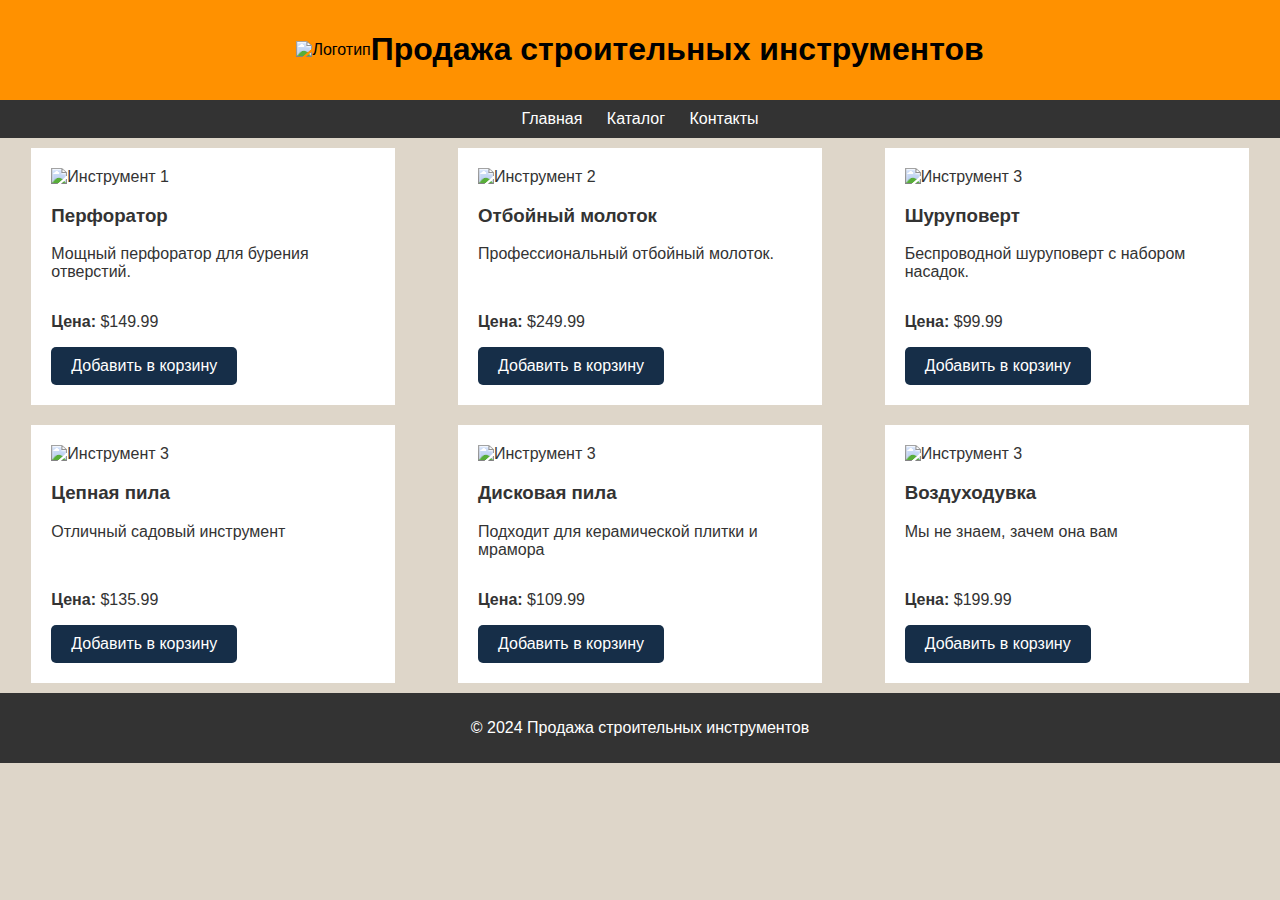
==== index.html @ 6e400d3d "Обновление для мобильных устройств 1" ====
<!DOCTYPE html>
<!-- saved from url=(0124)file:///D:/Study/WebT/Lab_1/asmorian.github.io/%D0%98%D1%81%D0%BF%D1%80%D0%B0%D0%B2%D0%BB%D0%B5%D0%BD%D0%BD%D0%BE%D0%B5.html -->
<html lang="en"><head><meta http-equiv="Content-Type" content="text/html; charset=UTF-8">
    
    <meta name="viewport" content="width=device-width, initial-scale=1.0">
    <title>Продажа строительных инструментов</title>
    <style>
        body {
            font-family: "Open Sans", Helvetica, Arial, sans-serif;            margin: 0;
            padding: 0;
            background-color: #ded6c9;
            color: #333;
        }

        header {
            background-color: #ff9100;
            color: #000000;
            padding: 10px 0;
            text-align: center;
        }

        nav {
            background-color: #333;
            color: #fff;
            padding: 10px;
            text-align: center;
        }

        nav a {
            color: #ffffff;
            text-decoration: none;
            padding: 5px 10px;
        }

        nav a:hover {
            background-color: #555;
        }

        .product-item img {
            width: 100%;
            height: auto;
        }

        .container {
            display: flex;
            flex-wrap: wrap;
            justify-content: space-around;
        }

        .product-item {
            display: flex; 
            flex-direction: column;
            width: calc(30% - 20px); 
            margin: 10px;
            background-color: #fff;
            padding: 20px;
            box-sizing: border-box;
        }

        footer {
            background-color: #333;
            color: #fff;
            text-align: center;
            padding: 10px 0;
            position: relative;
            bottom: 0;
            width: 100%;
        }

        button.addToCart {
            background-color: #162e48;
            color: rgb(255, 255, 255);
            border: none;
            padding: 10px 20px;
            font-size: 16px;
            border-radius: 5px;
            cursor: pointer;
            transition: background-color 0.3s ease;

        }

        button.addToCart:hover {
            background-color: darkorange;
            color: black;
        }       

        @media (max-width: 768px) {
            /* Пример стилей для маленьких экранов */
            .container {
                width: 100%; /* Ширина контейнера на всю ширину экрана */
            }
 
            .product-item {
                width: 100%; /* Ширина карточки товара на маленьких экранах (полная ширина) */
                margin: 10px 0; /* Уменьшенные отступы */
            }
        }


        
    </style>
<style type="text/css" id="operaUserStyle"></style></head>
<body>

<header style="display: flex; align-items: center; justify-content: center">
    <img src="./index_files/37707-transformed.png" alt="Логотип" style="max-width: 10%; height: auto;">
    <h1>Продажа строительных инструментов</h1>
</header>

<nav>
    <a href="file:///D:/Study/WebT/Lab_1/lab.html#">Главная</a>
    <a href="file:///D:/Study/WebT/Lab_1/lab.html#">Каталог</a>
    <a href="file:///D:/Study/WebT/Lab_1/lab.html#">Контакты</a>
</nav>

<div class="container">
    <div class="product-item">
        <div style="flex-grow: 1;"> 
            <img src="./index_files/Perforator.jpg" alt="Инструмент 1">
            <h3>Перфоратор</h3>
            <p>Мощный перфоратор для бурения отверстий.</p>
        </div>
        <div>
            <p><strong>Цена:</strong> $149.99</p>
            <button class="addToCart">Добавить в корзину</button>
        </div>
    </div>
    
    <div class="product-item">
        <div style="flex-grow: 1;"> 
            <img src="./index_files/Otboyniy_molot.jpeg" alt="Инструмент 2">
            <h3>Отбойный молоток</h3>
            <p>Профессиональный отбойный молоток.</p>
        </div>
        <div>
            <p><strong>Цена:</strong> $249.99</p>
            <button class="addToCart">Добавить в корзину</button>
        </div>
    </div>

    <div class="product-item">
        <div style="flex-grow: 1;"> 
            <img src="./index_files/Shurupovert.jpg" alt="Инструмент 3">
            <h3>Шуруповерт</h3>
            <p>Беспроводной шуруповерт с набором насадок.</p>
        </div>
        <div>
            <p><strong>Цена:</strong> $99.99</p>
            <button class="addToCart">Добавить в корзину</button>
        </div>
        
    </div>

    <div class="product-item">
        <div style="flex-grow: 1;"> 
            <img src="./index_files/Chain_saw.jpeg" alt="Инструмент 3">
            <h3>Цепная пила</h3>
            <p>Отличный садовый инструмент</p>
        </div>
        <div>
            <p><strong>Цена:</strong> $135.99</p>
            <button class="addToCart">Добавить в корзину</button>
        </div>
    </div>

    <div class="product-item">
        <div style="flex-grow: 1;"> 
            <img src="./index_files/Circular_saw.png" alt="Инструмент 3">
            <h3>Дисковая пила</h3>
            <p>Подходит для керамической плитки и мрамора</p>
        </div>
        <div>
            <p><strong>Цена:</strong> $109.99</p>
            <button class="addToCart">Добавить в корзину</button>
        </div>
    </div>

    <div class="product-item">
        <div style="flex-grow: 1;"> 
            <img src="./index_files/blower.jpg" alt="Инструмент 3">
            <h3>Воздуходувка</h3>
            <p>Мы не знаем, зачем она вам</p>
        </div>
        <div>
            <p><strong>Цена:</strong> $199.99</p>
            <button class="addToCart">Добавить в корзину</button>
        </div>
    </div>
</div>

<footer>
    <p>© 2024 Продажа строительных инструментов</p>
</footer>

</body></html>
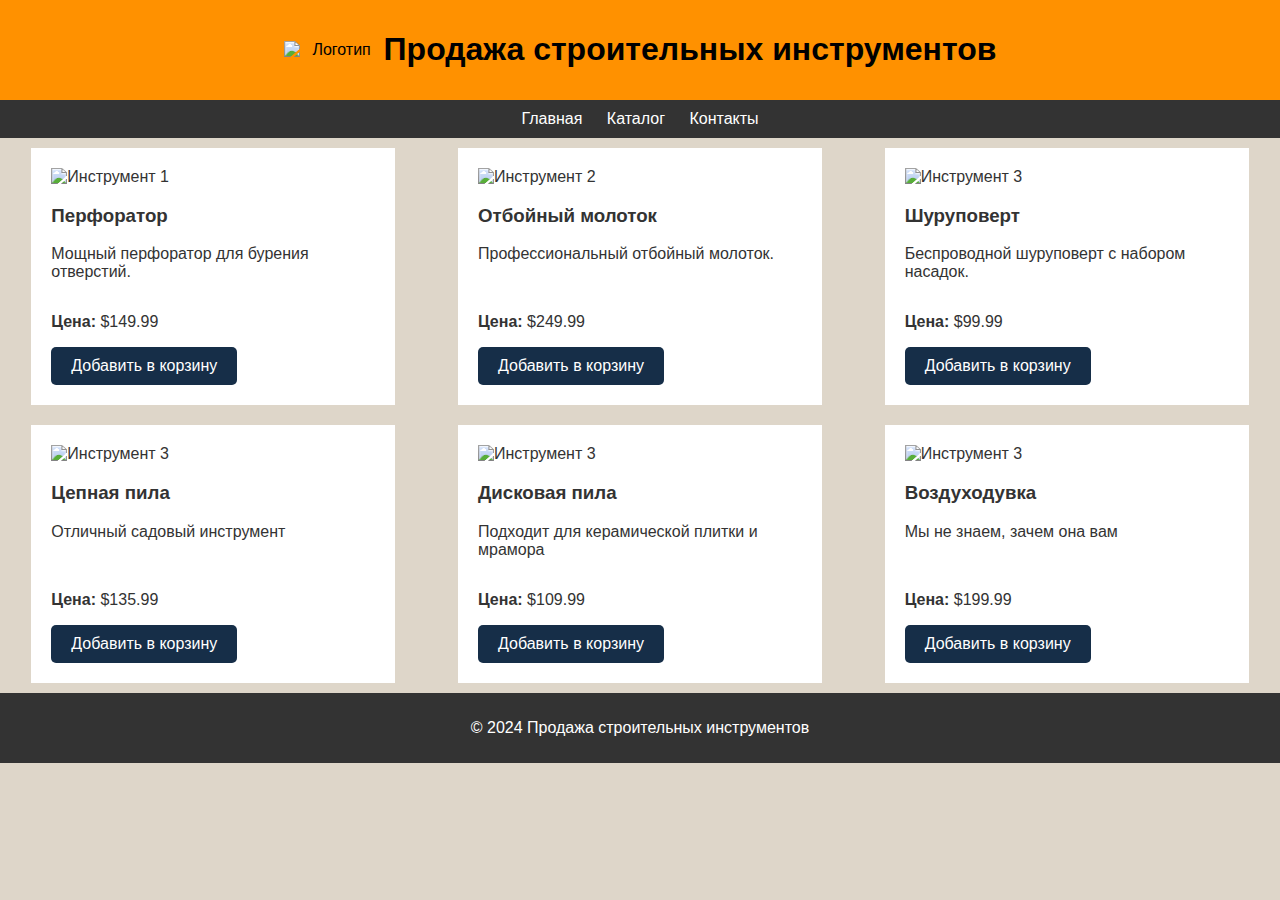
==== commit daede5a5: "Обработчик размера экрана для логотипа" ====
--- a/index.html
+++ b/index.html
@@ -36,6 +36,12 @@
             background-color: #555;
         }
 
+        .logo {
+            min-width: 100px;
+            max-width: 15%;
+            height: auto;
+        }
+
         .product-item img {
             width: 100%;
             height: auto;
@@ -85,7 +91,6 @@
         }       
 
         @media (max-width: 768px) {
-            /* Пример стилей для маленьких экранов */
             .container {
                 width: 100%; /* Ширина контейнера на всю ширину экрана */
             }
@@ -94,6 +99,12 @@
                 width: 100%; /* Ширина карточки товара на маленьких экранах (полная ширина) */
                 margin: 10px 0; /* Уменьшенные отступы */
             }
+
+            .logo {
+            min-width: 50px;
+            max-width: 15%;
+            height: auto;
+        }
         }
 
 
@@ -103,7 +114,7 @@
 <body>
 
 <header style="display: flex; align-items: center; justify-content: center">
-    <img src="./index_files/37707-transformed.png" alt="Логотип" style="max-width: 10%; height: auto;">
+    <img src="./index_files/37707-transformed.png" alt="Логотип" class = "logo">
     <h1>Продажа строительных инструментов</h1>
 </header>
 
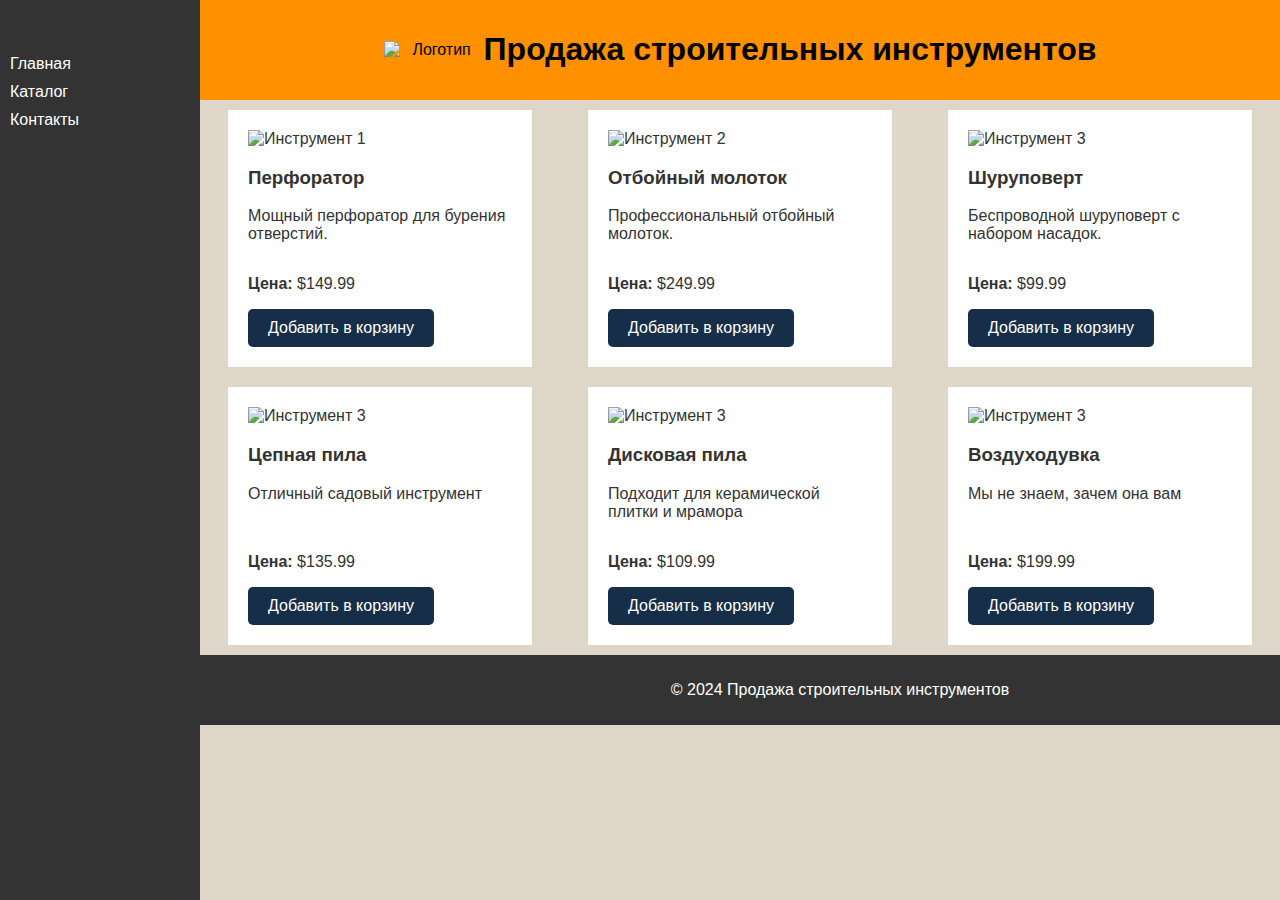
==== commit 4a5eec33: "Перенос меню навигации налево и альт отобр для моб." ====
--- a/index.html
+++ b/index.html
@@ -13,17 +13,32 @@
         }
 
         header {
+            display: flex;
+            align-items: center;
+            position: relative;
+            justify-content: center;
             background-color: #ff9100;
             color: #000000;
             padding: 10px 0;
             text-align: center;
+            max-height: 120px;
+            padding-left: 200px;
         }
 
         nav {
-            background-color: #333;
-            color: #fff;
-            padding: 10px;
-            text-align: center;
+            position: fixed;
+            display: flex;
+            flex-direction: column;
+            left: 0;
+            top: 0;
+            height: 100%; 
+            width: 200px; 
+            background-color: #333;
+            color: #fff;
+            padding-top: 50px; 
+            text-align: left;
+            overflow-y: auto; 
+            z-index: 100; 
         }
 
         nav a {
@@ -51,6 +66,7 @@
             display: flex;
             flex-wrap: wrap;
             justify-content: space-around;
+            padding-left: 200px;
         }
 
         .product-item {
@@ -68,6 +84,7 @@
             color: #fff;
             text-align: center;
             padding: 10px 0;
+            padding-left: 200px;
             position: relative;
             bottom: 0;
             width: 100%;
@@ -93,6 +110,7 @@
         @media (max-width: 768px) {
             .container {
                 width: 100%; /* Ширина контейнера на всю ширину экрана */
+                padding-left: 0px;
             }
  
             .product-item {
@@ -101,10 +119,35 @@
             }
 
             .logo {
-            min-width: 50px;
+            min-width: 80px;
             max-width: 15%;
             height: auto;
-        }
+            }
+
+            nav {
+            position: fixed;
+            background-color: #333;
+            color: #fff;
+            padding: 10px;
+            display: flex;
+            flex-direction: row;
+            align-items: center;
+            height: 20px; 
+            width: 100%; 
+            background-color: #333;
+            color: #fff;
+            text-align: center;
+            }
+
+            header {
+            padding-left: 0px;
+            padding-top: 40px;
+            }
+
+            footer {
+                padding-left: 0px;
+            }
+
         }
 
 
@@ -112,11 +155,6 @@
     </style>
 <style type="text/css" id="operaUserStyle"></style></head>
 <body>
-
-<header style="display: flex; align-items: center; justify-content: center">
-    <img src="./index_files/37707-transformed.png" alt="Логотип" class = "logo">
-    <h1>Продажа строительных инструментов</h1>
-</header>
 
 <nav>
     <a href="file:///D:/Study/WebT/Lab_1/lab.html#">Главная</a>
@@ -124,83 +162,89 @@
     <a href="file:///D:/Study/WebT/Lab_1/lab.html#">Контакты</a>
 </nav>
 
-<div class="container">
-    <div class="product-item">
-        <div style="flex-grow: 1;"> 
-            <img src="./index_files/Perforator.jpg" alt="Инструмент 1">
-            <h3>Перфоратор</h3>
-            <p>Мощный перфоратор для бурения отверстий.</p>
-        </div>
-        <div>
-            <p><strong>Цена:</strong> $149.99</p>
-            <button class="addToCart">Добавить в корзину</button>
+<div>
+    <header>
+        <img src="./index_files/37707-transformed.png" alt="Логотип" class = "logo">
+        <h1>Продажа строительных инструментов</h1>
+    </header>
+
+    <div class="container">
+        <div class="product-item">
+            <div style="flex-grow: 1;"> 
+                <img src="./index_files/Perforator.jpg" alt="Инструмент 1">
+                <h3>Перфоратор</h3>
+                <p>Мощный перфоратор для бурения отверстий.</p>
+            </div>
+            <div>
+                <p><strong>Цена:</strong> $149.99</p>
+                <button class="addToCart">Добавить в корзину</button>
+            </div>
+        </div>
+        
+        <div class="product-item">
+            <div style="flex-grow: 1;"> 
+                <img src="./index_files/Otboyniy_molot.jpeg" alt="Инструмент 2">
+                <h3>Отбойный молоток</h3>
+                <p>Профессиональный отбойный молоток.</p>
+            </div>
+            <div>
+                <p><strong>Цена:</strong> $249.99</p>
+                <button class="addToCart">Добавить в корзину</button>
+            </div>
+        </div>
+
+        <div class="product-item">
+            <div style="flex-grow: 1;"> 
+                <img src="./index_files/Shurupovert.jpg" alt="Инструмент 3">
+                <h3>Шуруповерт</h3>
+                <p>Беспроводной шуруповерт с набором насадок.</p>
+            </div>
+            <div>
+                <p><strong>Цена:</strong> $99.99</p>
+                <button class="addToCart">Добавить в корзину</button>
+            </div>
+            
+        </div>
+
+        <div class="product-item">
+            <div style="flex-grow: 1;"> 
+                <img src="./index_files/Chain_saw.jpeg" alt="Инструмент 3">
+                <h3>Цепная пила</h3>
+                <p>Отличный садовый инструмент</p>
+            </div>
+            <div>
+                <p><strong>Цена:</strong> $135.99</p>
+                <button class="addToCart">Добавить в корзину</button>
+            </div>
+        </div>
+
+        <div class="product-item">
+            <div style="flex-grow: 1;"> 
+                <img src="./index_files/Circular_saw.png" alt="Инструмент 3">
+                <h3>Дисковая пила</h3>
+                <p>Подходит для керамической плитки и мрамора</p>
+            </div>
+            <div>
+                <p><strong>Цена:</strong> $109.99</p>
+                <button class="addToCart">Добавить в корзину</button>
+            </div>
+        </div>
+
+        <div class="product-item">
+            <div style="flex-grow: 1;"> 
+                <img src="./index_files/blower.jpg" alt="Инструмент 3">
+                <h3>Воздуходувка</h3>
+                <p>Мы не знаем, зачем она вам</p>
+            </div>
+            <div>
+                <p><strong>Цена:</strong> $199.99</p>
+                <button class="addToCart">Добавить в корзину</button>
+            </div>
         </div>
     </div>
-    
-    <div class="product-item">
-        <div style="flex-grow: 1;"> 
-            <img src="./index_files/Otboyniy_molot.jpeg" alt="Инструмент 2">
-            <h3>Отбойный молоток</h3>
-            <p>Профессиональный отбойный молоток.</p>
-        </div>
-        <div>
-            <p><strong>Цена:</strong> $249.99</p>
-            <button class="addToCart">Добавить в корзину</button>
-        </div>
-    </div>
-
-    <div class="product-item">
-        <div style="flex-grow: 1;"> 
-            <img src="./index_files/Shurupovert.jpg" alt="Инструмент 3">
-            <h3>Шуруповерт</h3>
-            <p>Беспроводной шуруповерт с набором насадок.</p>
-        </div>
-        <div>
-            <p><strong>Цена:</strong> $99.99</p>
-            <button class="addToCart">Добавить в корзину</button>
-        </div>
-        
-    </div>
-
-    <div class="product-item">
-        <div style="flex-grow: 1;"> 
-            <img src="./index_files/Chain_saw.jpeg" alt="Инструмент 3">
-            <h3>Цепная пила</h3>
-            <p>Отличный садовый инструмент</p>
-        </div>
-        <div>
-            <p><strong>Цена:</strong> $135.99</p>
-            <button class="addToCart">Добавить в корзину</button>
-        </div>
-    </div>
-
-    <div class="product-item">
-        <div style="flex-grow: 1;"> 
-            <img src="./index_files/Circular_saw.png" alt="Инструмент 3">
-            <h3>Дисковая пила</h3>
-            <p>Подходит для керамической плитки и мрамора</p>
-        </div>
-        <div>
-            <p><strong>Цена:</strong> $109.99</p>
-            <button class="addToCart">Добавить в корзину</button>
-        </div>
-    </div>
-
-    <div class="product-item">
-        <div style="flex-grow: 1;"> 
-            <img src="./index_files/blower.jpg" alt="Инструмент 3">
-            <h3>Воздуходувка</h3>
-            <p>Мы не знаем, зачем она вам</p>
-        </div>
-        <div>
-            <p><strong>Цена:</strong> $199.99</p>
-            <button class="addToCart">Добавить в корзину</button>
-        </div>
-    </div>
+
+    <footer>
+        <p>© 2024 Продажа строительных инструментов</p>
+    </footer>
 </div>
-
-<footer>
-    <p>© 2024 Продажа строительных инструментов</p>
-</footer>
-
 </body></html>
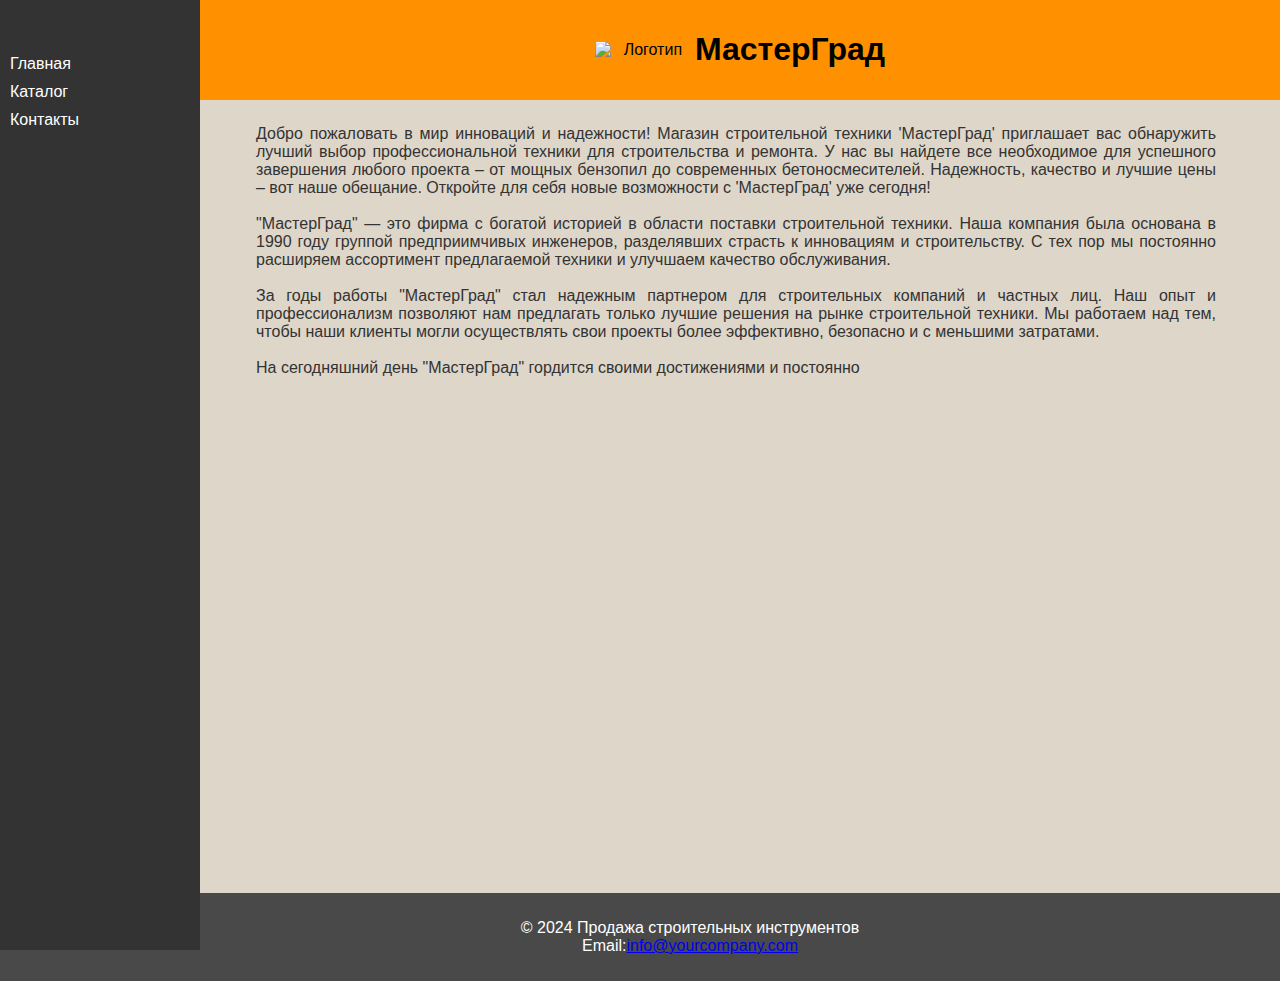
==== commit 17eb59f3: "Добавленеи ссылки на почту" ====
--- a/index.html
+++ b/index.html
@@ -1,250 +1,63 @@
 <!DOCTYPE html>
 <!-- saved from url=(0124)file:///D:/Study/WebT/Lab_1/asmorian.github.io/%D0%98%D1%81%D0%BF%D1%80%D0%B0%D0%B2%D0%BB%D0%B5%D0%BD%D0%BD%D0%BE%D0%B5.html -->
-<html lang="en"><head><meta http-equiv="Content-Type" content="text/html; charset=UTF-8">
-    
+<html lang="en">
+    <head>
+        
+    <meta http-equiv="Content-Type" content="text/html; charset=UTF-8">
     <meta name="viewport" content="width=device-width, initial-scale=1.0">
+    <link rel="icon" href=".\index_files\37707-transformed_shmoll.png">
     <title>Продажа строительных инструментов</title>
-    <style>
-        body {
-            font-family: "Open Sans", Helvetica, Arial, sans-serif;            margin: 0;
-            padding: 0;
-            background-color: #ded6c9;
-            color: #333;
-        }
+    <link rel="stylesheet" href="lab_styles.css">
+    <style type="text/css" id="operaUserStyle"></style>
 
-        header {
-            display: flex;
-            align-items: center;
-            position: relative;
-            justify-content: center;
-            background-color: #ff9100;
-            color: #000000;
-            padding: 10px 0;
-            text-align: center;
-            max-height: 120px;
-            padding-left: 200px;
-        }
+</head>
 
-        nav {
-            position: fixed;
-            display: flex;
-            flex-direction: column;
-            left: 0;
-            top: 0;
-            height: 100%; 
-            width: 200px; 
-            background-color: #333;
-            color: #fff;
-            padding-top: 50px; 
-            text-align: left;
-            overflow-y: auto; 
-            z-index: 100; 
-        }
-
-        nav a {
-            color: #ffffff;
-            text-decoration: none;
-            padding: 5px 10px;
-        }
-
-        nav a:hover {
-            background-color: #555;
-        }
-
-        .logo {
-            min-width: 100px;
-            max-width: 15%;
-            height: auto;
-        }
-
-        .product-item img {
-            width: 100%;
-            height: auto;
-        }
-
-        .container {
-            display: flex;
-            flex-wrap: wrap;
-            justify-content: space-around;
-            padding-left: 200px;
-        }
-
-        .product-item {
-            display: flex; 
-            flex-direction: column;
-            width: calc(30% - 20px); 
-            margin: 10px;
-            background-color: #fff;
-            padding: 20px;
-            box-sizing: border-box;
-        }
-
-        footer {
-            background-color: #333;
-            color: #fff;
-            text-align: center;
-            padding: 10px 0;
-            padding-left: 200px;
-            position: relative;
-            bottom: 0;
-            width: 100%;
-        }
-
-        button.addToCart {
-            background-color: #162e48;
-            color: rgb(255, 255, 255);
-            border: none;
-            padding: 10px 20px;
-            font-size: 16px;
-            border-radius: 5px;
-            cursor: pointer;
-            transition: background-color 0.3s ease;
-
-        }
-
-        button.addToCart:hover {
-            background-color: darkorange;
-            color: black;
-        }       
-
-        @media (max-width: 768px) {
-            .container {
-                width: 100%; /* Ширина контейнера на всю ширину экрана */
-                padding-left: 0px;
-            }
- 
-            .product-item {
-                width: 100%; /* Ширина карточки товара на маленьких экранах (полная ширина) */
-                margin: 10px 0; /* Уменьшенные отступы */
-            }
-
-            .logo {
-            min-width: 80px;
-            max-width: 15%;
-            height: auto;
-            }
-
-            nav {
-            position: fixed;
-            background-color: #333;
-            color: #fff;
-            padding: 10px;
-            display: flex;
-            flex-direction: row;
-            align-items: center;
-            height: 20px; 
-            width: 100%; 
-            background-color: #333;
-            color: #fff;
-            text-align: center;
-            }
-
-            header {
-            padding-left: 0px;
-            padding-top: 40px;
-            }
-
-            footer {
-                padding-left: 0px;
-            }
-
-        }
-
-
-        
-    </style>
-<style type="text/css" id="operaUserStyle"></style></head>
 <body>
 
 <nav>
-    <a href="file:///D:/Study/WebT/Lab_1/lab.html#">Главная</a>
-    <a href="file:///D:/Study/WebT/Lab_1/lab.html#">Каталог</a>
-    <a href="file:///D:/Study/WebT/Lab_1/lab.html#">Контакты</a>
+    <a href="index.html">Главная</a>
+    <a href="catalog.html">Каталог</a>
+    <a href="contacts.html">Контакты</a>
 </nav>
 
 <div>
     <header>
         <img src="./index_files/37707-transformed.png" alt="Логотип" class = "logo">
-        <h1>Продажа строительных инструментов</h1>
+        <h1>МастерГрад</h1>
     </header>
 
-    <div class="container">
-        <div class="product-item">
-            <div style="flex-grow: 1;"> 
-                <img src="./index_files/Perforator.jpg" alt="Инструмент 1">
-                <h3>Перфоратор</h3>
-                <p>Мощный перфоратор для бурения отверстий.</p>
+    <div class="container" id="contentContainer">
+        Добро пожаловать в мир инноваций и надежности! Магазин строительной техники 'МастерГрад' 
+        приглашает вас обнаружить лучший выбор профессиональной техники для строительства и ремонта. 
+        У нас вы найдете все необходимое для успешного завершения любого проекта – от мощных бензопил 
+        до современных бетоносмесителей. Надежность, качество и лучшие цены – вот наше обещание. 
+        Откройте для себя новые возможности с 'МастерГрад' уже сегодня!
+        <br>
+        <br>
+        "МастерГрад" — это фирма с богатой историей в области поставки строительной техники. 
+        Наша компания была основана в 1990 году группой предприимчивых инженеров, разделявших 
+        страсть к инновациям и строительству. С тех пор мы постоянно расширяем ассортимент предлагаемой 
+        техники и улучшаем качество обслуживания.
+        <br>
+        <br>
+        За годы работы "МастерГрад" стал надежным партнером для строительных компаний и частных лиц. 
+        Наш опыт и профессионализм позволяют нам предлагать только лучшие решения на рынке строительной техники. 
+        Мы работаем над тем, чтобы наши клиенты могли осуществлять свои проекты более эффективно, 
+        безопасно и с меньшими затратами.
+        <br>
+        <br>
+        На сегодняшний день "МастерГрад" гордится своими достижениями и постоянно
+
+        <section class="map">
+            <div class="container">
+                <iframe src="https://www.google.com/maps/embed?pb=!1m18!1m12!1m3!1d9689.836104982585!2d39.56918209028226!3d52.61554855422376!2m3!1f0!2f0!3f0!3m2!1i1024!2i768!4f13.1!3m3!1m2!1s0x413a148ff00aca55%3A0x5dfea4f629f36e2b!2z0KLQnNCaINCY0L3RgdGC0YDRg9C80LXQvdGC!5e0!3m2!1sru!2sru!4v1715620700074!5m2!1sru!2sru" width="1000" height="450" style="border: 2px;;" allowfullscreen="" loading="lazy" referrerpolicy="no-referrer-when-downgrade"></iframe>
             </div>
-            <div>
-                <p><strong>Цена:</strong> $149.99</p>
-                <button class="addToCart">Добавить в корзину</button>
-            </div>
-        </div>
-        
-        <div class="product-item">
-            <div style="flex-grow: 1;"> 
-                <img src="./index_files/Otboyniy_molot.jpeg" alt="Инструмент 2">
-                <h3>Отбойный молоток</h3>
-                <p>Профессиональный отбойный молоток.</p>
-            </div>
-            <div>
-                <p><strong>Цена:</strong> $249.99</p>
-                <button class="addToCart">Добавить в корзину</button>
-            </div>
-        </div>
-
-        <div class="product-item">
-            <div style="flex-grow: 1;"> 
-                <img src="./index_files/Shurupovert.jpg" alt="Инструмент 3">
-                <h3>Шуруповерт</h3>
-                <p>Беспроводной шуруповерт с набором насадок.</p>
-            </div>
-            <div>
-                <p><strong>Цена:</strong> $99.99</p>
-                <button class="addToCart">Добавить в корзину</button>
-            </div>
-            
-        </div>
-
-        <div class="product-item">
-            <div style="flex-grow: 1;"> 
-                <img src="./index_files/Chain_saw.jpeg" alt="Инструмент 3">
-                <h3>Цепная пила</h3>
-                <p>Отличный садовый инструмент</p>
-            </div>
-            <div>
-                <p><strong>Цена:</strong> $135.99</p>
-                <button class="addToCart">Добавить в корзину</button>
-            </div>
-        </div>
-
-        <div class="product-item">
-            <div style="flex-grow: 1;"> 
-                <img src="./index_files/Circular_saw.png" alt="Инструмент 3">
-                <h3>Дисковая пила</h3>
-                <p>Подходит для керамической плитки и мрамора</p>
-            </div>
-            <div>
-                <p><strong>Цена:</strong> $109.99</p>
-                <button class="addToCart">Добавить в корзину</button>
-            </div>
-        </div>
-
-        <div class="product-item">
-            <div style="flex-grow: 1;"> 
-                <img src="./index_files/blower.jpg" alt="Инструмент 3">
-                <h3>Воздуходувка</h3>
-                <p>Мы не знаем, зачем она вам</p>
-            </div>
-            <div>
-                <p><strong>Цена:</strong> $199.99</p>
-                <button class="addToCart">Добавить в корзину</button>
-            </div>
-        </div>
+        </section>
     </div>
 
     <footer>
-        <p>© 2024 Продажа строительных инструментов</p>
+        <p>© 2024 Продажа строительных инструментов<br>
+            Email:<a href="mailto:info@yourcompany.com">info@yourcompany.com</a></p>
     </footer>
 </div>
 </body></html>
--- a/lab_styles.css
+++ b/lab_styles.css
@@ -0,0 +1,129 @@
+body {
+font-family: "Open Sans", Helvetica, Arial, sans-serif;
+padding: 0;
+background-color: #ded6c9;
+color: #333;
+margin: 0;
+display: flex;
+flex-direction: column;
+justify-content: space-between;
+min-height: 100%;
+}
+
+header {
+display: flex;
+align-items: center;
+position: relative;
+justify-content: center;
+background-color: #ff9100;
+color: #000000;
+padding: 10px 0;
+text-align: center;
+max-height: 120px;
+padding-left: 200px;
+}
+
+nav {
+position: fixed;
+display: flex;
+flex-direction: column;
+left: 0;
+top: 0;
+height: 100%; 
+width: 200px; 
+background-color: #333;
+color: #fff;
+padding-top: 50px; 
+text-align: left;
+overflow-y: auto; 
+z-index: 100; 
+}
+
+nav a {
+color: #ffffff;
+text-decoration: none;
+padding: 5px 10px;
+}
+
+nav a:hover {
+background-color: #555;
+}
+
+.logo {
+min-width: 100px;
+max-width: 15%;
+height: auto;
+}
+
+.product-item img {
+width: 100%;
+height: auto;
+}
+
+.container {
+text-align: justify;
+display: flex;
+flex-wrap: wrap;
+justify-content: space-around;
+padding: 2%;
+padding-left: 20%;
+padding-right: 5%;
+flex-grow: 1;
+}
+
+.map .container {
+    position: relative;
+    left: -100px;
+}
+
+
+footer {
+background-color: #494949;
+color: #fff;
+text-align: center;
+padding: 10px 0;
+padding-left: 100px;
+width: 92,5%;
+}
+
+@media (max-width: 768px) {
+.container {
+    width: 80%; 
+    padding-left: 0px;
+}
+
+iframe {
+    width: 90%;
+}
+
+.logo {
+min-width: 80px;
+max-width: 15%;
+height: auto;
+}
+
+nav {
+position: fixed;
+background-color: #333;
+color: #fff;
+padding: 10px;
+display: flex;
+flex-direction: row;
+justify-content: space-around;
+height: 20px; 
+width: 100%; 
+background-color: #333;
+color: #fff;
+text-align: center;
+}
+
+header {
+padding-left: 0px;
+padding-top: 40px;
+}
+
+footer {
+    padding-left: 0px;
+}
+
+}
